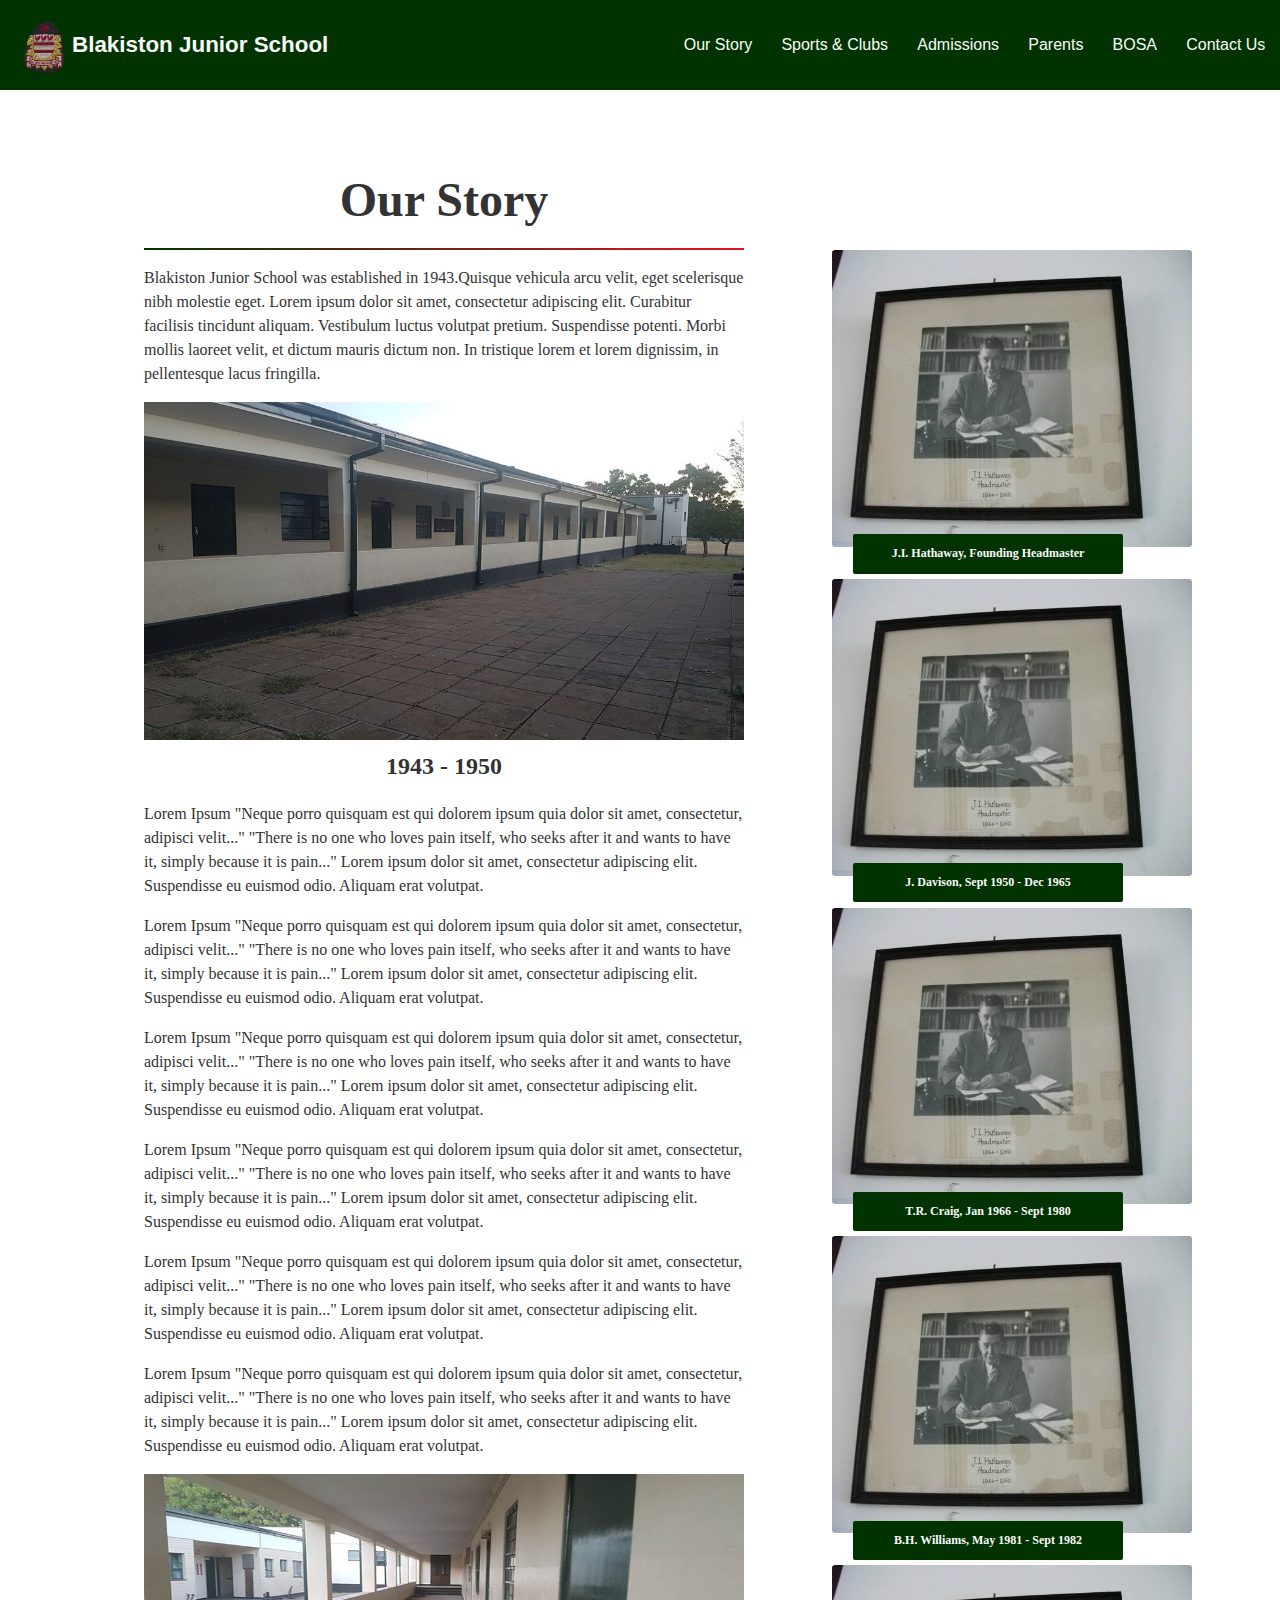
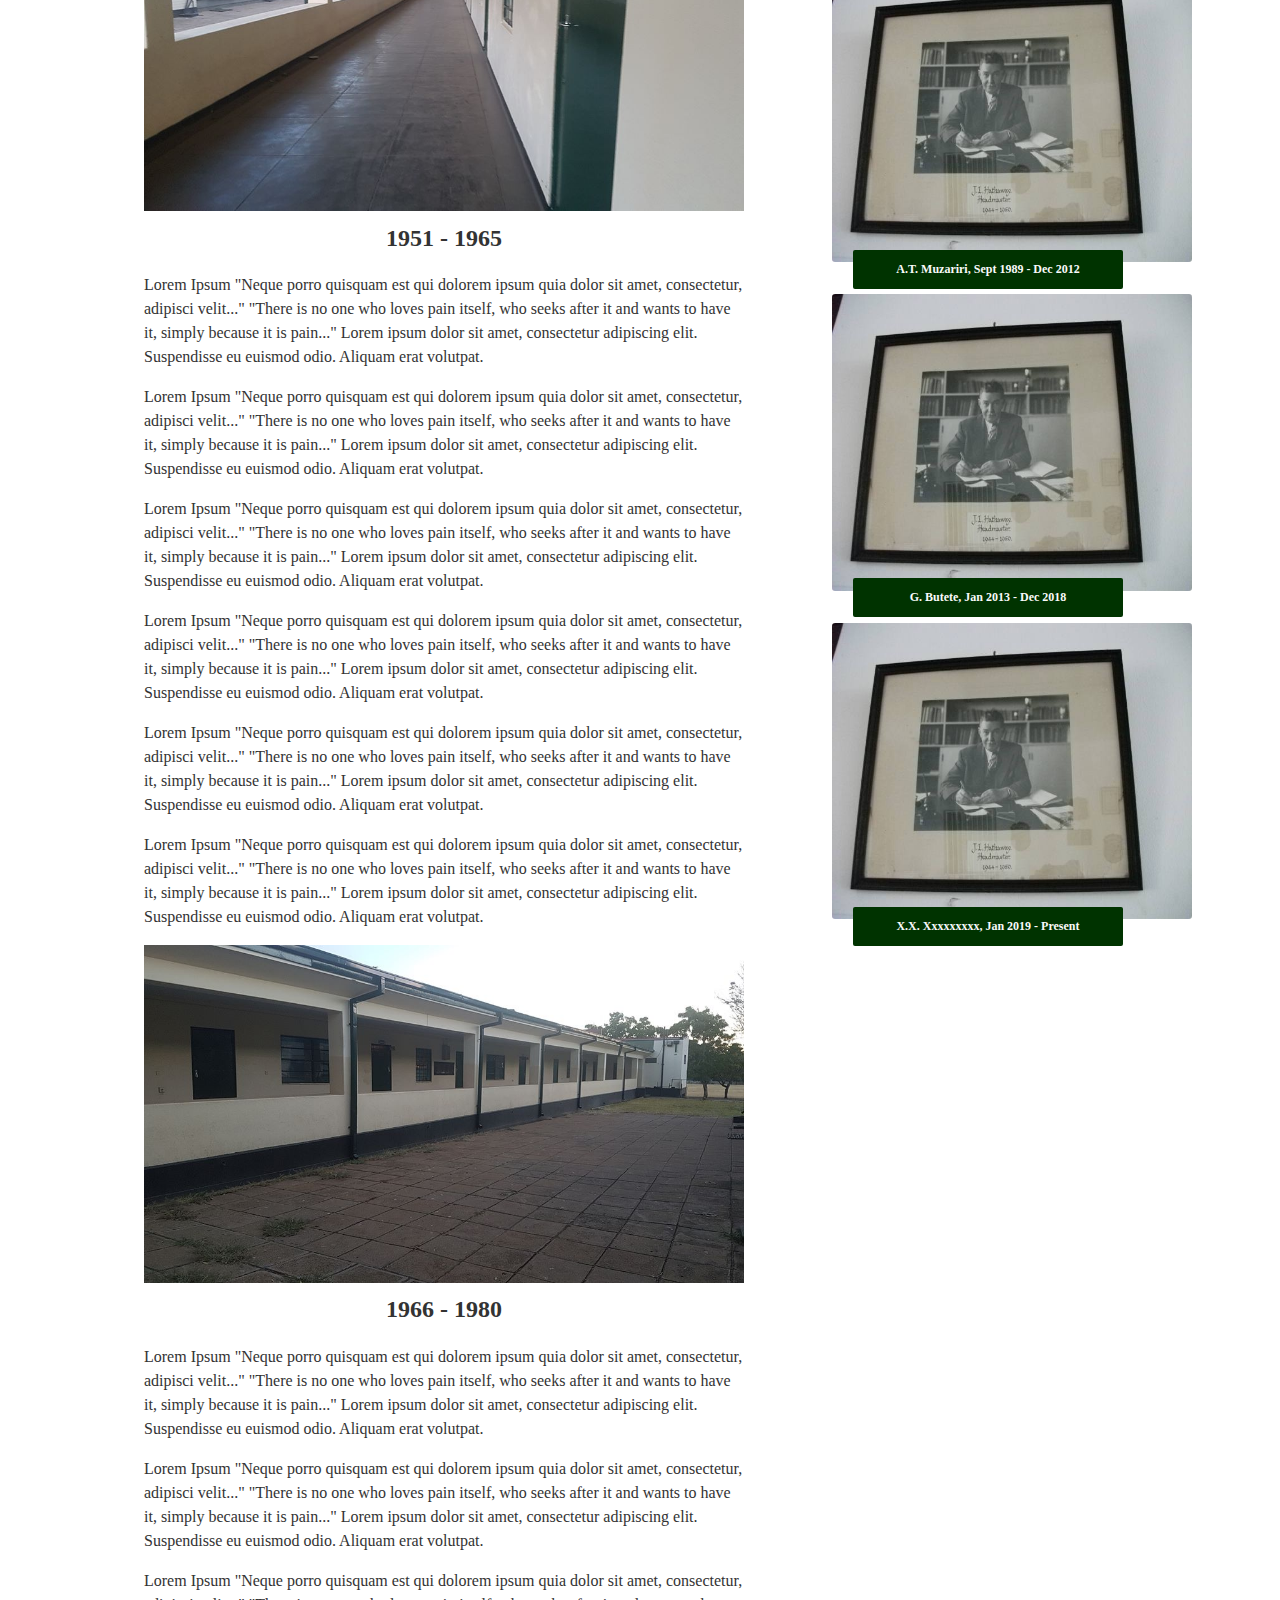
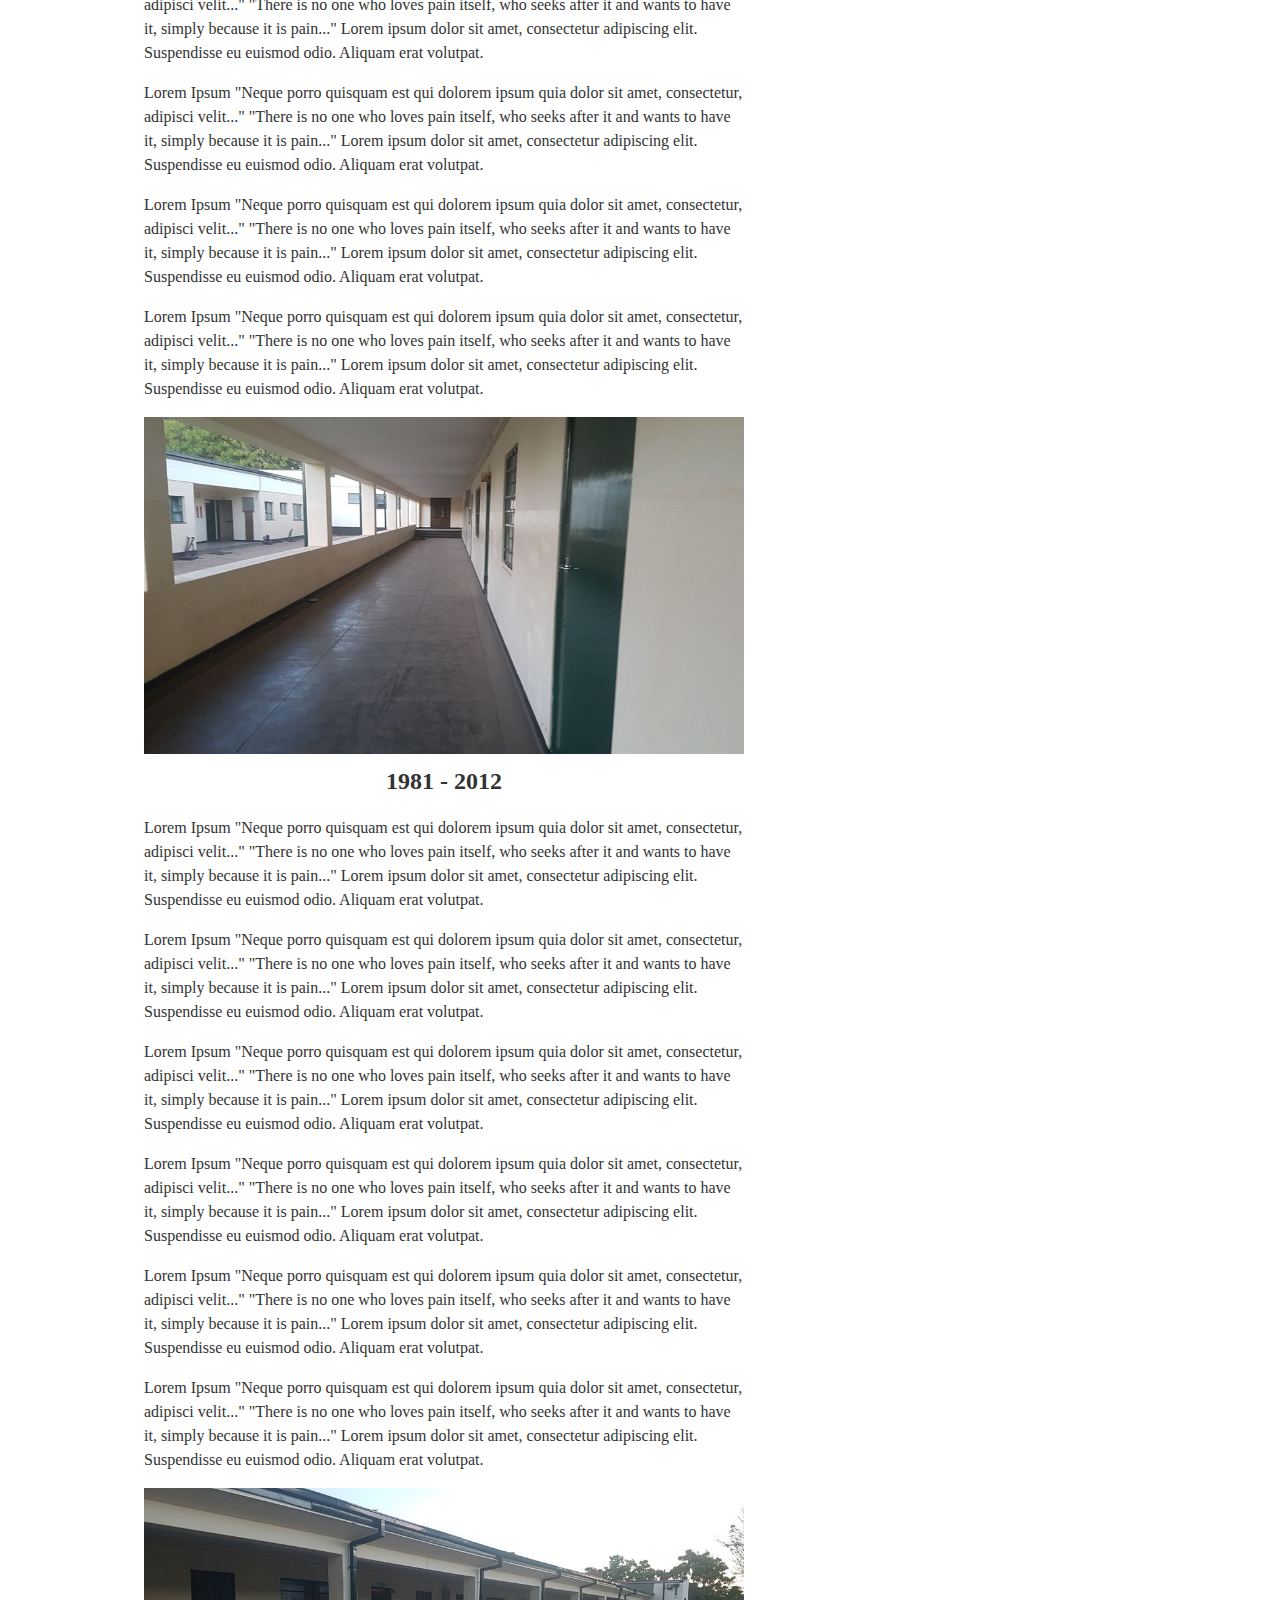
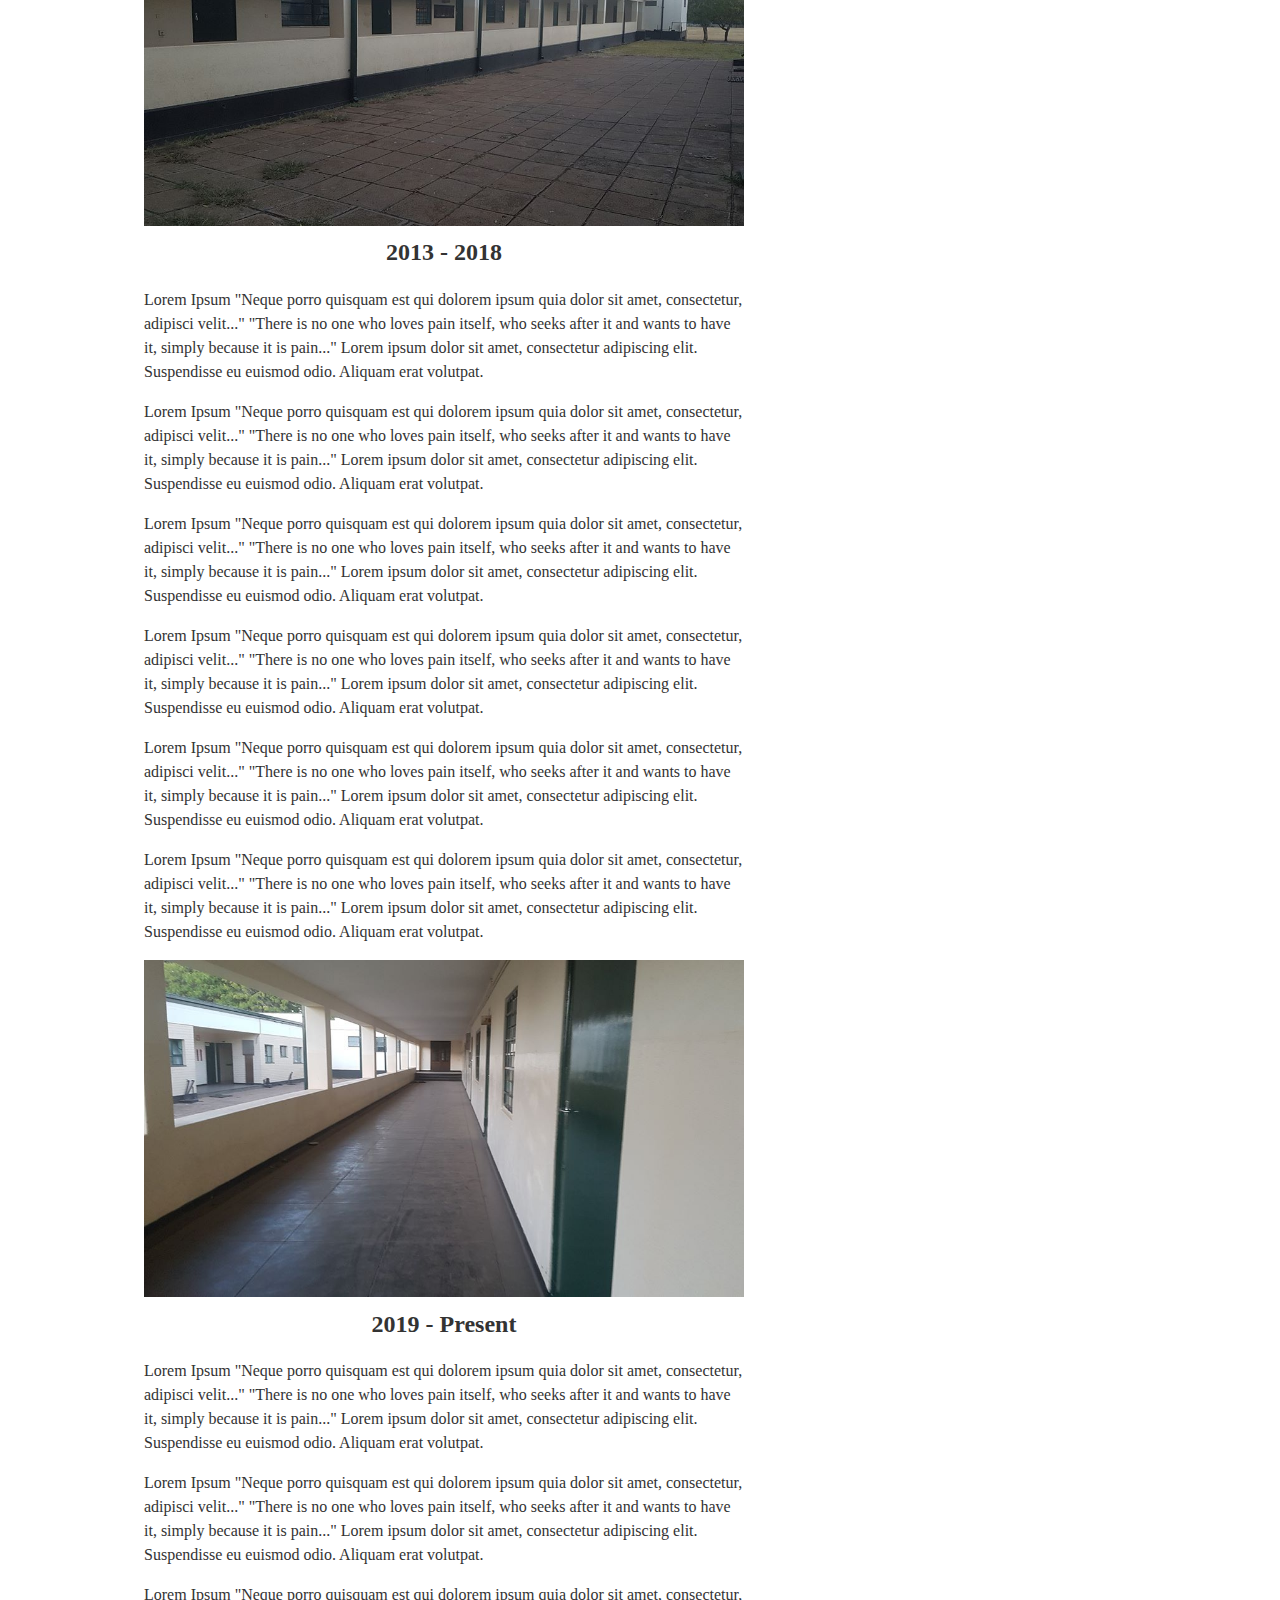
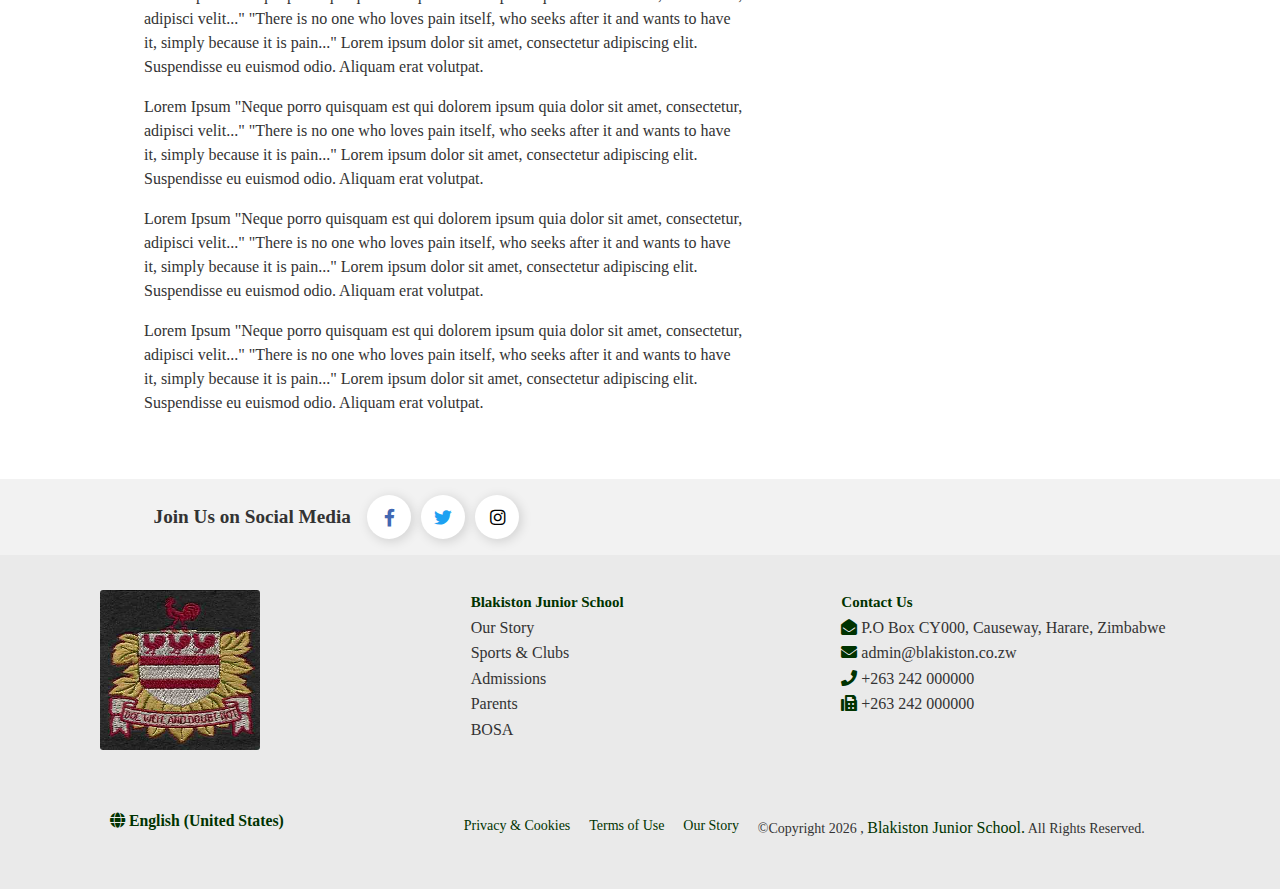
==== about.html @ ec019c2d "Add files via upload" ====
<!DOCTYPE html>
<html lang="en">
    <head>
        <meta charset="UTF-8"/>
        <meta name="viewport" content="width=device-width, initial-scale=1.0"/>
        <meta http-equiv="X-UA-Compatible" content="ie=edge"/>

        <link rel="stylesheet" href="style.css"/>
        <link rel="stylesheet" href="css/all.css">
        <title>Our Story | Doe Well and Doubt Not</title>
    </head>
    <body>
        <nav class="navMenu">
            <div class="navbrand">
                <div class="navLogo">
                    <a href="index.html"><img src="logo.jpg" class="navImage" alt="Blakiston Junior School"></a>
                </div>
                
                <div>
                    <a href="index.html" class="schoolName">Blakiston Junior School</a>
                    <span class="schoolMotto">Doe Well and Doubt Not</span>
                </div>
            </div>
            <div class="hamburger-btn">
                <div class="hamburger-btn_burger"></div>
            </div>
            
            <ul class="navList">
              <li class="navItem">
                  <a href="index.html" class="navLink"></a>
              </li>
              <li class="navItem">
                  <a href="about.html" class="navLink">Our Story</a>
              </li>
              <li class="navItem">
                  <a href="sports.html" class="navLink">Sports & Clubs</a>
              </li>
              <li class="navItem">
                  <a href="admissions.html" class="navLink">Admissions</a>
              </li>
              <li class="navItem">
                  <a href="parents.html" class="navLink">Parents</a>
              </li>
              <li class="navItem">
                  <a href="bosa.html" class="navLink">BOSA</a>
              </li>
              <li class="navItem">
                  <a href="contact.html" class="navLink">Contact Us</a>
              </li>
                <li class="socialContact">
                    <a href="#" class="socialLink"><i class="fab fa-facebook-f socialFB"></i></a>
                    <a href="#" class="socialLink"><i class="fab fa-twitter socialTwitter"></i></a>
                    <a href="#" class="socialLink"><i class="fab fa-instagram socialInsta"></i></a>
                </li>
            </ul>
        </nav>
        <main class="main">
            <article class="main__article">
        
              <h1 class="big-title">Our Story</h1>
              
              <hr class="divider">
        
              <p class="main__article--text">Blakiston Junior School was established in 1943.Quisque vehicula arcu velit, eget scelerisque nibh molestie eget. Lorem ipsum dolor sit amet, consectetur adipiscing elit. Curabitur facilisis tincidunt aliquam. Vestibulum luctus volutpat pretium. Suspendisse potenti. Morbi mollis laoreet velit, et dictum mauris dictum non. In tristique lorem et lorem dignissim, in pellentesque lacus fringilla.</p>
        
              <picture class="main__article--img">
                <img class="main__article--img" src="blakiston1.jpg" alt="Blakiston">
              </picture>
              
              <div class="main__article--part">
                <h2 class="title">1943 - 1950</h2>
                <p class="main__article--text">
                  Lorem Ipsum "Neque porro quisquam est qui dolorem ipsum quia dolor sit amet, consectetur, adipisci velit..." "There is no one who loves pain itself, who seeks after it and wants to have it, simply because it is pain..." Lorem ipsum dolor sit amet, consectetur adipiscing elit. Suspendisse eu euismod odio. Aliquam erat volutpat.
                </p>
                <p class="main__article--text">
                  Lorem Ipsum "Neque porro quisquam est qui dolorem ipsum quia dolor sit amet, consectetur, adipisci velit..." "There is no one who loves pain itself, who seeks after it and wants to have it, simply because it is pain..." Lorem ipsum dolor sit amet, consectetur adipiscing elit. Suspendisse eu euismod odio. Aliquam erat volutpat.
                </p>
                <p class="main__article--text">
                  Lorem Ipsum "Neque porro quisquam est qui dolorem ipsum quia dolor sit amet, consectetur, adipisci velit..." "There is no one who loves pain itself, who seeks after it and wants to have it, simply because it is pain..." Lorem ipsum dolor sit amet, consectetur adipiscing elit. Suspendisse eu euismod odio. Aliquam erat volutpat.
                </p>
                <p class="main__article--text">
                  Lorem Ipsum "Neque porro quisquam est qui dolorem ipsum quia dolor sit amet, consectetur, adipisci velit..." "There is no one who loves pain itself, who seeks after it and wants to have it, simply because it is pain..." Lorem ipsum dolor sit amet, consectetur adipiscing elit. Suspendisse eu euismod odio. Aliquam erat volutpat.
                </p>
                <p class="main__article--text">
                  Lorem Ipsum "Neque porro quisquam est qui dolorem ipsum quia dolor sit amet, consectetur, adipisci velit..." "There is no one who loves pain itself, who seeks after it and wants to have it, simply because it is pain..." Lorem ipsum dolor sit amet, consectetur adipiscing elit. Suspendisse eu euismod odio. Aliquam erat volutpat.
                </p>
                <p class="main__article--text">
                  Lorem Ipsum "Neque porro quisquam est qui dolorem ipsum quia dolor sit amet, consectetur, adipisci velit..." "There is no one who loves pain itself, who seeks after it and wants to have it, simply because it is pain..." Lorem ipsum dolor sit amet, consectetur adipiscing elit. Suspendisse eu euismod odio. Aliquam erat volutpat.
                </p>
              </div>
              <picture class="main__article--img">
                <img class="main__article--img" src="blakiston2.jpg" alt="Blakiston">
              </picture>
              <div class="main__article--part">
                <h2 class="title">1951 - 1965</h2>
                <p class="main__article--text">
                  Lorem Ipsum "Neque porro quisquam est qui dolorem ipsum quia dolor sit amet, consectetur, adipisci velit..." "There is no one who loves pain itself, who seeks after it and wants to have it, simply because it is pain..." Lorem ipsum dolor sit amet, consectetur adipiscing elit. Suspendisse eu euismod odio. Aliquam erat volutpat.
                </p>
                <p class="main__article--text">
                  Lorem Ipsum "Neque porro quisquam est qui dolorem ipsum quia dolor sit amet, consectetur, adipisci velit..." "There is no one who loves pain itself, who seeks after it and wants to have it, simply because it is pain..." Lorem ipsum dolor sit amet, consectetur adipiscing elit. Suspendisse eu euismod odio. Aliquam erat volutpat.
                </p>
                <p class="main__article--text">
                  Lorem Ipsum "Neque porro quisquam est qui dolorem ipsum quia dolor sit amet, consectetur, adipisci velit..." "There is no one who loves pain itself, who seeks after it and wants to have it, simply because it is pain..." Lorem ipsum dolor sit amet, consectetur adipiscing elit. Suspendisse eu euismod odio. Aliquam erat volutpat.
                </p>
                <p class="main__article--text">
                  Lorem Ipsum "Neque porro quisquam est qui dolorem ipsum quia dolor sit amet, consectetur, adipisci velit..." "There is no one who loves pain itself, who seeks after it and wants to have it, simply because it is pain..." Lorem ipsum dolor sit amet, consectetur adipiscing elit. Suspendisse eu euismod odio. Aliquam erat volutpat.
                </p>
                <p class="main__article--text">
                  Lorem Ipsum "Neque porro quisquam est qui dolorem ipsum quia dolor sit amet, consectetur, adipisci velit..." "There is no one who loves pain itself, who seeks after it and wants to have it, simply because it is pain..." Lorem ipsum dolor sit amet, consectetur adipiscing elit. Suspendisse eu euismod odio. Aliquam erat volutpat.
                </p>
                <p class="main__article--text">
                  Lorem Ipsum "Neque porro quisquam est qui dolorem ipsum quia dolor sit amet, consectetur, adipisci velit..." "There is no one who loves pain itself, who seeks after it and wants to have it, simply because it is pain..." Lorem ipsum dolor sit amet, consectetur adipiscing elit. Suspendisse eu euismod odio. Aliquam erat volutpat.
                </p>
              </div>
              <picture class="main__article--img">
                <img class="main__article--img" src="blakiston1.jpg" alt="Blakiston">
              </picture>
              <div class="main__article--part">
                <h2 class="title">1966 - 1980</h2>
                <p class="main__article--text">
                  Lorem Ipsum "Neque porro quisquam est qui dolorem ipsum quia dolor sit amet, consectetur, adipisci velit..." "There is no one who loves pain itself, who seeks after it and wants to have it, simply because it is pain..." Lorem ipsum dolor sit amet, consectetur adipiscing elit. Suspendisse eu euismod odio. Aliquam erat volutpat.
                </p>
                <p class="main__article--text">
                  Lorem Ipsum "Neque porro quisquam est qui dolorem ipsum quia dolor sit amet, consectetur, adipisci velit..." "There is no one who loves pain itself, who seeks after it and wants to have it, simply because it is pain..." Lorem ipsum dolor sit amet, consectetur adipiscing elit. Suspendisse eu euismod odio. Aliquam erat volutpat.
                </p>
                <p class="main__article--text">
                  Lorem Ipsum "Neque porro quisquam est qui dolorem ipsum quia dolor sit amet, consectetur, adipisci velit..." "There is no one who loves pain itself, who seeks after it and wants to have it, simply because it is pain..." Lorem ipsum dolor sit amet, consectetur adipiscing elit. Suspendisse eu euismod odio. Aliquam erat volutpat.
                </p>
                <p class="main__article--text">
                  Lorem Ipsum "Neque porro quisquam est qui dolorem ipsum quia dolor sit amet, consectetur, adipisci velit..." "There is no one who loves pain itself, who seeks after it and wants to have it, simply because it is pain..." Lorem ipsum dolor sit amet, consectetur adipiscing elit. Suspendisse eu euismod odio. Aliquam erat volutpat.
                </p>
                <p class="main__article--text">
                  Lorem Ipsum "Neque porro quisquam est qui dolorem ipsum quia dolor sit amet, consectetur, adipisci velit..." "There is no one who loves pain itself, who seeks after it and wants to have it, simply because it is pain..." Lorem ipsum dolor sit amet, consectetur adipiscing elit. Suspendisse eu euismod odio. Aliquam erat volutpat.
                </p>
                <p class="main__article--text">
                  Lorem Ipsum "Neque porro quisquam est qui dolorem ipsum quia dolor sit amet, consectetur, adipisci velit..." "There is no one who loves pain itself, who seeks after it and wants to have it, simply because it is pain..." Lorem ipsum dolor sit amet, consectetur adipiscing elit. Suspendisse eu euismod odio. Aliquam erat volutpat.
                </p>
              </div>
              <picture class="main__article--img">
                <img class="main__article--img" src="blakiston2.jpg" alt="Blakiston">
              </picture>
              <div class="main__article--part">
                <h2 class="title">1981 - 2012</h2>
                <p class="main__article--text">
                  Lorem Ipsum "Neque porro quisquam est qui dolorem ipsum quia dolor sit amet, consectetur, adipisci velit..." "There is no one who loves pain itself, who seeks after it and wants to have it, simply because it is pain..." Lorem ipsum dolor sit amet, consectetur adipiscing elit. Suspendisse eu euismod odio. Aliquam erat volutpat.
                </p>
                <p class="main__article--text">
                  Lorem Ipsum "Neque porro quisquam est qui dolorem ipsum quia dolor sit amet, consectetur, adipisci velit..." "There is no one who loves pain itself, who seeks after it and wants to have it, simply because it is pain..." Lorem ipsum dolor sit amet, consectetur adipiscing elit. Suspendisse eu euismod odio. Aliquam erat volutpat.
                </p>
                <p class="main__article--text">
                  Lorem Ipsum "Neque porro quisquam est qui dolorem ipsum quia dolor sit amet, consectetur, adipisci velit..." "There is no one who loves pain itself, who seeks after it and wants to have it, simply because it is pain..." Lorem ipsum dolor sit amet, consectetur adipiscing elit. Suspendisse eu euismod odio. Aliquam erat volutpat.
                </p>
                <p class="main__article--text">
                  Lorem Ipsum "Neque porro quisquam est qui dolorem ipsum quia dolor sit amet, consectetur, adipisci velit..." "There is no one who loves pain itself, who seeks after it and wants to have it, simply because it is pain..." Lorem ipsum dolor sit amet, consectetur adipiscing elit. Suspendisse eu euismod odio. Aliquam erat volutpat.
                </p>
                <p class="main__article--text">
                  Lorem Ipsum "Neque porro quisquam est qui dolorem ipsum quia dolor sit amet, consectetur, adipisci velit..." "There is no one who loves pain itself, who seeks after it and wants to have it, simply because it is pain..." Lorem ipsum dolor sit amet, consectetur adipiscing elit. Suspendisse eu euismod odio. Aliquam erat volutpat.
                </p>
                <p class="main__article--text">
                  Lorem Ipsum "Neque porro quisquam est qui dolorem ipsum quia dolor sit amet, consectetur, adipisci velit..." "There is no one who loves pain itself, who seeks after it and wants to have it, simply because it is pain..." Lorem ipsum dolor sit amet, consectetur adipiscing elit. Suspendisse eu euismod odio. Aliquam erat volutpat.
                </p>
              </div>
              <picture class="main__article--img">
                <img class="main__article--img" src="blakiston1.jpg" alt="Blakiston">
              </picture>
              <div class="main__article--part">
                <h2 class="title">2013 - 2018</h2>
                <p class="main__article--text">
                  Lorem Ipsum "Neque porro quisquam est qui dolorem ipsum quia dolor sit amet, consectetur, adipisci velit..." "There is no one who loves pain itself, who seeks after it and wants to have it, simply because it is pain..." Lorem ipsum dolor sit amet, consectetur adipiscing elit. Suspendisse eu euismod odio. Aliquam erat volutpat.
                </p>
                <p class="main__article--text">
                  Lorem Ipsum "Neque porro quisquam est qui dolorem ipsum quia dolor sit amet, consectetur, adipisci velit..." "There is no one who loves pain itself, who seeks after it and wants to have it, simply because it is pain..." Lorem ipsum dolor sit amet, consectetur adipiscing elit. Suspendisse eu euismod odio. Aliquam erat volutpat.
                </p>
                <p class="main__article--text">
                  Lorem Ipsum "Neque porro quisquam est qui dolorem ipsum quia dolor sit amet, consectetur, adipisci velit..." "There is no one who loves pain itself, who seeks after it and wants to have it, simply because it is pain..." Lorem ipsum dolor sit amet, consectetur adipiscing elit. Suspendisse eu euismod odio. Aliquam erat volutpat.
                </p>
                <p class="main__article--text">
                  Lorem Ipsum "Neque porro quisquam est qui dolorem ipsum quia dolor sit amet, consectetur, adipisci velit..." "There is no one who loves pain itself, who seeks after it and wants to have it, simply because it is pain..." Lorem ipsum dolor sit amet, consectetur adipiscing elit. Suspendisse eu euismod odio. Aliquam erat volutpat.
                </p>
                <p class="main__article--text">
                  Lorem Ipsum "Neque porro quisquam est qui dolorem ipsum quia dolor sit amet, consectetur, adipisci velit..." "There is no one who loves pain itself, who seeks after it and wants to have it, simply because it is pain..." Lorem ipsum dolor sit amet, consectetur adipiscing elit. Suspendisse eu euismod odio. Aliquam erat volutpat.
                </p>
                <p class="main__article--text">
                  Lorem Ipsum "Neque porro quisquam est qui dolorem ipsum quia dolor sit amet, consectetur, adipisci velit..." "There is no one who loves pain itself, who seeks after it and wants to have it, simply because it is pain..." Lorem ipsum dolor sit amet, consectetur adipiscing elit. Suspendisse eu euismod odio. Aliquam erat volutpat.
                </p>
              </div>
              <picture class="main__article--img">
                <img class="main__article--img" src="blakiston2.jpg" alt="Blakiston">
              </picture>
              <div class="main__article--part">
                <h2 class="title">2019 - Present</h2>
                <p class="main__article--text">
                  Lorem Ipsum "Neque porro quisquam est qui dolorem ipsum quia dolor sit amet, consectetur, adipisci velit..." "There is no one who loves pain itself, who seeks after it and wants to have it, simply because it is pain..." Lorem ipsum dolor sit amet, consectetur adipiscing elit. Suspendisse eu euismod odio. Aliquam erat volutpat.
                </p>
                <p class="main__article--text">
                  Lorem Ipsum "Neque porro quisquam est qui dolorem ipsum quia dolor sit amet, consectetur, adipisci velit..." "There is no one who loves pain itself, who seeks after it and wants to have it, simply because it is pain..." Lorem ipsum dolor sit amet, consectetur adipiscing elit. Suspendisse eu euismod odio. Aliquam erat volutpat.
                </p>
                <p class="main__article--text">
                  Lorem Ipsum "Neque porro quisquam est qui dolorem ipsum quia dolor sit amet, consectetur, adipisci velit..." "There is no one who loves pain itself, who seeks after it and wants to have it, simply because it is pain..." Lorem ipsum dolor sit amet, consectetur adipiscing elit. Suspendisse eu euismod odio. Aliquam erat volutpat.
                </p>
                <p class="main__article--text">
                  Lorem Ipsum "Neque porro quisquam est qui dolorem ipsum quia dolor sit amet, consectetur, adipisci velit..." "There is no one who loves pain itself, who seeks after it and wants to have it, simply because it is pain..." Lorem ipsum dolor sit amet, consectetur adipiscing elit. Suspendisse eu euismod odio. Aliquam erat volutpat.
                </p>
                <p class="main__article--text">
                  Lorem Ipsum "Neque porro quisquam est qui dolorem ipsum quia dolor sit amet, consectetur, adipisci velit..." "There is no one who loves pain itself, who seeks after it and wants to have it, simply because it is pain..." Lorem ipsum dolor sit amet, consectetur adipiscing elit. Suspendisse eu euismod odio. Aliquam erat volutpat.
                </p>
                <p class="main__article--text">
                  Lorem Ipsum "Neque porro quisquam est qui dolorem ipsum quia dolor sit amet, consectetur, adipisci velit..." "There is no one who loves pain itself, who seeks after it and wants to have it, simply because it is pain..." Lorem ipsum dolor sit amet, consectetur adipiscing elit. Suspendisse eu euismod odio. Aliquam erat volutpat.
                </p>
              </div>
        
            </article>
            <div class="aside">
              <aside class="main__aside">
                <img src="founding_headmaster.jpg" alt="Blakiston Junior Shool Founding Headmaster">
                <p>J.I. Hathaway, Founding Headmaster</p>
              </aside>
              <aside class="main__aside">
                <img src="founding_headmaster.jpg" alt="Blakiston Junior Shool Founding Headmaster">
                <p>J. Davison, Sept 1950 - Dec 1965</p>
              </aside>
              <aside class="main__aside">
                <img src="founding_headmaster.jpg" alt="Blakiston Junior Shool Founding Headmaster">
                <p>T.R. Craig, Jan 1966 - Sept 1980</p>
              </aside>
              <aside class="main__aside">
                <img src="founding_headmaster.jpg" alt="Blakiston Junior Shool Founding Headmaster">
                <p>B.H. Williams, May 1981 - Sept 1982</p>
              </aside>
              <aside class="main__aside">
                <img src="founding_headmaster.jpg" alt="Blakiston Junior Shool Founding Headmaster">
                <p>A.T. Muzariri, Sept 1989 - Dec 2012</p>
              </aside>
              <aside class="main__aside">
                <img src="founding_headmaster.jpg" alt="Blakiston Junior Shool Founding Headmaster">
                <p>G. Butete, Jan 2013 - Dec 2018</p>
              </aside>
              <aside class="main__aside">
                <img src="founding_headmaster.jpg" alt="Blakiston Junior Shool Founding Headmaster">
                <p>X.X. Xxxxxxxxx, Jan 2019 - Present</p>
              </aside>
            </div>
            

        </main>
            <section class="social">
                <p>Join Us on Social Media</p>
                <a href="#"><i class="fab fa-facebook-f facebook"></i></a>
                <a href="#"><i class="fab fa-twitter twitter"></i></a>
                <a href="#"><i class="fab fa-instagram instagram"></i></a>
            </section>
            <section class="footer-top">
                <div class="footer_top">
                    <ul>
                        <li class="footer-list"><a href="about.html"><img src="logo.jpg" class="footer-logo" alt="Blakiston Junior School"></a></li>
                    </ul>
                  <ul>
                    <li><h3 class="list-header">Blakiston Junior School</h3></li>
                    <li class="footer-list"><a href="about.html" class="footer-link">Our Story</a></li>
                    <li class="footer-list"><a href="sports.html" class="footer-link" >Sports & Clubs</a></li>
                    <li class="footer-list"><a href="admissions.html" class="footer-link">Admissions</a></li>
                    <li class="footer-list"><a href="parents.html" class="footer-link">Parents</a></li>
                    <li class="footer-list"><a href="bosa.html" class="footer-link">BOSA</a></li>
                  </ul>
                  <ul>
                    <li><h3 class="list-header">Contact Us</h3></li>
                    <li class="footer-list contact-list"><span class="fas fa-envelope-open">&nbsp;</span>P.O Box CY000, Causeway, Harare, Zimbabwe</li>
                    <li class="footer-list contact-list"><span class="fas fa-envelope">&nbsp;</span>admin@blakiston.co.zw</li>
                    <li class="footer-list contact-list"><span class="fas fa-phone"></span>&nbsp;+263 242 000000</li>
                    <li class="footer-list contact-list"><span class="fas fa-fax"></span>&nbsp;+263 242 000000</li>
                  </ul>
                </div>
            </section>
            <footer class="footer">
                <div class="footer-inner">
                    <div class="globe">
                        <i class="fas fa-globe fa-2x"> English (United States)</i>
                    </div>
                    <ul>
                        <li><a href="#" class="footer-end">Privacy & Cookies</a></li>
                        <li><a href="#" class="footer-end">Terms of Use</a></li>
                        <li><a href="#" class="footer-end">Our Story</a></li>
                        <li class="footer-close">&copy;Copyright 
                            <span>
                                <script type="text/javascript">document.write(new Date().getFullYear());</script>
                            </span>,
                            <a class= "copyright" href="about.html">
                            Blakiston Junior School.</a>  All Rights Reserved.</li>
                    </ul>
                </div>
            </footer>
        <script src="app.js"></script>
    </body>
</html>
---- style.css ----
/************ Variables ***************/
:root {
    --primary: #003300;
    --secondary: #ff0000;
    --text-color: #fafafa;
    --section-color: #f5f5f5;
}





*,
*::before,
*::after {
    margin:0;
    padding:0;
    box-sizing: border-box;
}



body {
    font-size: 1rem;
    line-height: 1.6;
    font-family: Georgia, "Times New Roman", Times, serif;
    color: #333;
}

a {
    text-decoration: none;
}

ul {
    list-style: none;
}

img {
    max-width: 100%;
    width: 100%;
}

.navMenu {
    position: sticky;
    top: 0;
    height: 10vh;
    display: flex;
    font-family: Verdana, Arial, Helvetica, sans-serif;
    background: var(--primary);
    z-index: 4;
}

.navbrand {
    display: flex;
    justify-content: space-between;
    align-items: center;
    margin-left: 1.5em;
}

.navLogo {
    width: 3em;
    height: 3em;
}

.navImage {
    width: 3em;
    border-radius: 50%;
    padding-right: .5em;
    padding-bottom: 2em;
}

.schoolMotto {
    display: none;
}

.schoolName {
    font-size: 1.4rem;
    font-weight: 600;
    color: var(--text-color);
    padding-top: 2em;
}

.schoolName:focus,
.navLink:focus {
    color: var(--secondary);
    opacity: .1;
}

.schoolName:hover,
.navLink:hover {
    color: var(--secondary);
}

.navList {
    display: flex;
    list-style: none;
    width: 50%;
    height: 100%;
    justify-content: space-around;
    align-items: center;
    margin-left: auto;
}

.navLink {
    color: var(--text-color);
    text-decoration: none;
    font-size: 1rem;
}

.socialContact {
    display: none;
}

@media screen and (max-width:768px){
    .navMenu {
        position: relative;
        z-index: 3;
    }

    .schoolName {
        font-size: 1.2rem;
    }

    .navbrand {
        position: absolute;
        padding-bottom: 20px;
    }
    
    .navList {
        position: absolute;
        background:var(--primary);
        height: 100vh;
        width: 100%;
        display: flex;
        flex-direction: column;
        clip-path: circle(100px at 90% -10%);
        -webkit-clip-path: circle(100px at 90% -10%);
        transition: all 1s ease-out;
        pointer-events: none;
        padding-top: 9em;
    }

    .navList.open {
        clip-path: circle(1000px at 90% -10%);
        -webkit-clip-path: circle(1000px at 90% -10%);
        pointer-events: all; 
    }

    .navItem {
        opacity: 0;
    }

    .navLink {
        font-weight: 600;
        color: var(--text-color);
        line-height: 1.6;   
    }

    .navLink:nth-child(1){
        transition: all 0.5s ease 0.2s;
    }
    .navLink:nth-child(2){
        transition: all 0.5s ease 0.4s;
    }
    .navLink:nth-child(3){
        transition: all 0.5s ease 0.6s;
    }

    .navItem.fade{
        opacity: 1;
    }

    .hamburger-btn {
        position: absolute;
        cursor: pointer;
        right: 5%;
        top: 50%;
        transform: translate(-5%,-50%);
        z-index: 2;
    }

    .hamburger-btn_burger {
        width: 20px;
        height: 3px;
        background: var(--text-color);
        margin: 5px;
        transition: all .5s ease-in-out;
    }

    .hamburger-btn_burger::before,
    .hamburger-btn_burger::after {
        content: '';
        position: absolute;
        width:20px;
        height: 3px;
        background: var(--text-color);
        border-radius: 5px;
        transition: all .5s ease-in-out;
    }

    .hamburger-btn_burger::before {
        transform: translateY(-7px);
    }

    .hamburger-btn_burger::after {
        transform: translateY(7px);
    }

    .hamburger-btn.open .hamburger-btn_burger {
        transform: translateX(-50px);
        background: transparent;
    }

    .hamburger-btn.open .hamburger-btn_burger::before {
        transform: rotate(45deg) translate(35px, -35px);
    }

    .hamburger-btn.open .hamburger-btn_burger::after {
        transform: rotate(-45deg) translate(35px, 35px);
    }

    .socialContact {
        display: flex;
        margin: 1em auto;
    }

    .socialLink {
        background: var(--text-color);
        width: 40px;
        height: 40px;
        margin: 1em 0.625em;
        border-radius: 50%;
        display: flex;
        justify-content: center;
        align-items: center;
    }

    .socialFB {
        font-size: 1.5rem;
        color: #4267b2;
        padding: 1em;
    }

    .socialTwitter {
        font-size: 1.5rem;
        color: #1da1f2;
        padding: 1em;
    }

    .socialInsta {
        font-size: 1.5rem;
        color: #000;
        padding: 1em;
    }
}

.hero {
    max-width: 100%;
    width: 100%;
    height: 90vh;
    background: linear-gradient(135deg, rgba(0,0,0,.9)0%, rgba(0,0,0,.6)100%), url(blakiston_admin.jpg) center no-repeat;
    background-size: cover;
}

.hero-message {
    width: 100%;
    max-width: 87em;
    color: var(--text-color);
    transform: translateY(20%);
    padding-left: .8em;
    padding-right:.8em;
    line-height: 1.4;
}

.hero-intro {
    font-size: 1.05rem;
}

.hero-main {
    margin-top: 1em;
    font-size: 2.2rem;
}

.hero-desc {
    margin-top: 1em;
    font-size: 1.05rem;
}

.btn-hero {
    display: inline-block;
    background: var(--secondary);
    color: var(--text-color);
    font-size: 1.1rem;
    font-weight: 600;
    padding: .75em 4em;
    margin: 2.5em 4em 0;
    border-radius: .3em;
    transition: background 650ms;
}

.btn-hero:hover {
    background: var(--text-color);
    color: var(--primary);
    border: .1em solid var(--primary);
}

.socialmedia {
    display: none;
}

@media screen and (min-width: 768px){
    .hero {
        max-width: 100%;
        width: 100%;
        position: relative;
    }

    .hero-message {
        max-width: 75em;
        text-align: center;
        padding-top: 5em;
    }

    .hero-main {
        font-size: 2.8rem;
        margin-top: .5em;
    }

    .hero-desc {
        font-size: 1.1rem;
    }

    .socialmedia {
        display: flex;
        position: absolute;
        right: .5em;
    }

    .socialLink {
        background: var(--text-color);
        width: 30px;
        height: 30px;
        margin: 1em 0.625em;
        border-radius: 50%;
        display: flex;
        justify-content: center;
        align-items: center;
    }

    .socialFB {
        font-size: 1.2rem;
        color: #4267b2;
        padding: .5em;
    }

    .socialTwitter {
        font-size: 1.2rem;
        color: #1da1f2;
        padding: .5em;
    }

    .socialInsta {
        font-size: 1.2rem;
        color: #000;
        padding: .5em;
    }
}

/*School History*/
.content_wrapper {
    display: flex;
    max-width: 100%;
    width: 100%;
    height: max-content;
    flex-wrap: wrap;
    margin-top: .5em;
}

.left_box, .right_box {
    flex-basis: 100%;
    height: max-content;
}

.content {
    max-width: 28em;
    left: 3.5em;
    transform: translateX(5%);
}

.content-title {
    color: var(--primary);
    text-align: center;
    font-size: 3rem;
    opacity: .9;
    padding-top: .3em;
    padding-bottom: .3em;
}

.about-intro {
    margin-bottom: 1.5em;
}

.btn-history {
    display: inline-block;
    background-color: var(--primary);
    color: var(--text-color);
    font-size: 1rem;
    font-weight: 600;
    padding: 1em 5em;
    margin: 3em 4em 3em;
    border-radius: .3em;
}

.btn-history:hover {
    background: var(--text-color);
    color: #333;
    border: .1em solid var(--primary);
}

.first-head {
    max-width: 90%;
    width: 90%;
    margin-left: 2em;
    border-radius: 4px;
    z-index: 1;
    position: relative;
}

.founding_headmaster p {
    background: #a7a7a7;
    color: var(--text-color);
    font-size: .938rem;
    font-weight: 600;
    text-align: center;
    padding: 10px 3px;
    border-radius: 2px;
    width:75%;
    margin: -20px auto 0;
    z-index: 2;
    position: relative;
}

@media(min-width: 768px) {
    .content_wrapper {
        margin: 1em 1.5em;
    }

    .left_box, .right_box {
        flex-basis: 50%;
    }

    .content {
        max-width: 34em;
        left: 7.5em;
        transform: translateX(10%);
    }
    
    .btn-history {
        font-size: 1.1rem;
        padding: .5em 4em;
        margin: 2.5em 5.5em 0;
    }

    .first-head {
        max-width: 90%;
        width: 90%;
        margin-top: 3em;
    }

 
}

/* Notable Alumni */

.alumni {
    background: var(--section-color);
    margin-top: 2em;
    padding-bottom: 2.5em;
}

.content-tittle {
    color: var(--primary);
    text-align: center;
    font-size: 3rem;
    opacity: .9;
    padding-top: .3em;
    padding-bottom: .3em;
}

.alumni-list {
    display: flex;
    justify-content: space-around;
    margin-top: 2.5em;
}

.alumni-card {
    height: 8em;
    width: 8em;
    border-radius: 50%;
    margin-right: 1em;
    align-self: center;
}

.alumni-para h4 {
    margin-bottom: 1em;
}

@media screen and (min-width: 768px){
    #content {
        max-width: 72em;
        width: 72em;
        padding-right: 3em;
    }

    .notable_alumni{
        display: grid;
        grid-template-columns: repeat(3, 1fr);
        column-gap: 2em;  
    }

    .alumni-list {
        flex-direction: column;
    }

    .alumni-para h4 {
        text-align: center;
        margin-top: 1em;
    }

}

/* Sports & Clubs */
.container {
    background: #fafafa;
    width: 98%;
    margin: 4% auto;
    display: flex;
    flex-wrap: wrap;
    align-items: center;
}

.card {
    flex-basis: 50%;
    text-align: center;
    overflow: hidden;
    position: relative;
}

.card img {
    width: 100%;
    cursor: pointer;
    transition: 1s;
}

.card:hover img {
    transform: scale(1.1);
}

.card span {
    width: 0;
    border-top: 20px solid transparent;
    border-bottom: 20px solid transparent;
    border-right: 15px solid #fafafa;
    position: absolute;
    top: 50%;
    right: 0;
    transform: translateY(-50%);
    z-index: 2;
}
.card .right-side {
    right: unset;
    left: 0;
    border-left: 15px solid #fafafa;
    border-right: 15px solid transparent;
}



.container .card:nth-child(1){
    order: 1;
}
.container .card:nth-child(2){
    order: 2;
}
.container .card:nth-child(3){
    order: 5;
}
.container .card:nth-child(4){
    order: 6;
}
.container .card:nth-child(5){
    order: 9;
}
.container .card:nth-child(6){
    order: 10;
}
.container .card:nth-child(7){
    order: 3;
}
.container .card:nth-child(8){
    order: 4;
}
.container .card:nth-child(9){
    order: 7;
}
.container .card:nth-child(10){
    order: 8;
}
.container .card:nth-child(11){
    order: 11;
}
.container .card:nth-child(12){
    order: 12;
}

@media screen and (min-width:48em){
    .card {
        flex-basis: 16.666%;
    }

    .container .card:nth-child(1){
        order: 1;
    }
    .container .card:nth-child(2){
        order: 2;
    }
    .container .card:nth-child(3){
        order: 3;
    }
    .container .card:nth-child(4){
        order: 4;
    }
    .container .card:nth-child(5){
        order: 5;
    }
    .container .card:nth-child(6){
        order: 6;
    }
    .container .card:nth-child(7){
        order: 7;
    }
    .container .card:nth-child(8){
        order: 8;
    }
    .container .card:nth-child(9){
        order: 9;
    }
    .container .card:nth-child(10){
        order: 10;
    }
    .container .card:nth-child(11){
        order: 11;
    }
    .container .card:nth-child(12){
        order: 12;
    }

}
   

/* Testimonial */

.testimonialBX {
    padding: 1.3em;
}

.testimonial-list {
    display: flex;
    justify-content: flex-start;
    align-items: center;
    box-shadow: 0 1px 5px rgba(0,0,0, .25);
    padding: 1em;
    margin-bottom: 1em;
    border-radius: .4em;
}

.testimonial-card {
    width: 6em;
    height: 6em;
    border-radius: 50%;
}

.testimonial-quote {
    padding: .25em;
    border: 1px solid #003300;
    border-radius: 50%;
    background: #fafafa;
    color: #003300;
    margin-left: -.6em;
    z-index: 2;
}

.testimonial-para {
    margin-left: 1em;
    margin-bottom: 1.8em;
    font-size: .938rem;
}

.testimonial-cite {
    font-size: .938rem;
    font-weight: bold;
}

@media screen and (min-width:48em){
    .testimonial-grid {
        display: grid;
        grid-template-columns: repeat(3, 1fr);
        column-gap:1em;
    }

    .testimonial-list {
        flex-direction: column;
        margin-top: 5em;
    }

    .testimonial-card {
        margin-top: -5em;
    }

    .testimonial-quote {
        margin-top: -.6em;
        margin-left: .3em;
    }

    .testimonial-para {
        margin-top: 1em;
        font-size: 1em;
    }
}

/* Social */

.social {
    background: #f2f2f2;
    display: flex;
    align-items: center;
    justify-content: flex-start;
    padding: 1em 0 1em;
   }
  
   .social * {
    margin-right: .6em;
   }
  
   .social p {
    padding-left: 3em;
    font-size: 1em;
    font-weight: 700;
   }
  
   .social a {
    width: 2.5em;
    height: 2.5em;
    margin: 0 5px;
    display: flex;
    box-shadow: 2px 2px 12px rgba(0,0,0, .15);
    border-radius: 50%;
    justify-content: center;
    align-items: center;
    background-color: #fff;
    padding-left: .6em;
    font-size: 1.1rem;
  }
  
  .facebook {
    color: #4267b2;
  }
  
  .twitter {
    color: #1da1f2;
  }
  
  .instagram {
    color: #000;
  }
  
  @media screen and (min-width:48em){
    .social p {
        padding-left: 8em;
        font-size: 1.2em;
       }
}

/* Footer */
.footer-top {
    background: #eaeaea;
    padding: 2.2em 0;
  }
  
.footer_top {
    margin: 0 auto;
    padding: 0 20px;
    display: grid;
    grid-template-columns: repeat(2, 1fr);
    grid-gap: 10px;
    align-items: flex-start;
    justify-content: center;
  }

.footer-logo {
      width: 10em;
      height: 10em;
      border-radius: .2em;
      cursor: pointer;
  }


.list-header {
      font-size: .938rem;
      color: var(--primary);
  }

.footer-link, .contact-list {
    color: #333;
    font-size: 1rem;
}

.footer-link:hover {
    color: var(--secondary);
}

.contact-list {
    line-height: 1.6;
}
  
.fa-envelope, .fa-envelope-open, .fa-phone, .fa-fax {
    color: var(--primary);
}
  
/* Footer-bottom */
.footer {
    background: #eaeaea;
    color: #616161;
    font-size: 0.875em;
    padding: 20px 0;
  }
  
  .footer-inner {
    max-width: 1100px;
    margin: 0 auto;
    padding: 0 20px 0 20px;
    display: flex;
    align-items: center;
    justify-content: space-between;
  }
  .footer ul {
    display: flex;
    flex-wrap: wrap;
  }
  .footer li {
    margin-right: 1.8em;
    margin-bottom: .5em;
  }
  
  .footer div {
    font-size: 0.75em;
    margin-bottom: 20px;
    align-items: center;
    display: flex;
  }
  
  .globe i {
    margin-right: .6;
  }

.globe {
    font-size: .875rem;
    color: var(--primary);
}
  
.footer-end {
    font-size: .875rem;
    color: var(--primary);
}

.footer-close {
    font-size: .875rem;
    color: #333;
}

.copyright {
    color: var(--primary);
    font-size: 1rem;
}

.copyright:hover, .footer-end:hover {
    color: var(--secondary);
}

@media screen and (min-width:48em){
   .footer_top {
    max-width: 70em;
    display: grid;
    grid-template-columns: repeat(3, 1fr);
    column-gap: 2em;
   } 
   
}

/* About */

.big-title {
    font-weight: bold;
    margin: .5em auto .2em;
    text-align: center;
    font-size: 3rem;
}

.divider {
    background: linear-gradient(90deg, #003300 .83%, #E51323 100%);
    border: none;
    height: .125em;
    margin-bottom: .125em;
}

.main__article {
    width: 90%;
    margin-left: 2em;
    text-align: center;
}

.main__article--text {
    margin: 1em auto;
    text-align: left;
    font-weight: 300;
    line-height: 1.5;
}

.main__aside {
    margin-bottom: 2em;
}

.main__aside img {
    position: relative;
    max-width: 90%;
    width: 90%;
    height: 100%;
    border-radius: .2em;
    margin-left: 1.5em;
}

.main__aside p {
    background: var(--primary);
    color: var(--text-color);
    font-size: .75rem;
    font-weight: 600;
    text-align: center;
    padding: 10px 3px;
    border-radius: 2px;
    width:75%;
    margin: -20px auto 0;
    z-index: 2;
    position: relative;
}

@media screen and (min-width:48em){
    .main {
        display: flex;
        justify-content: center;
        max-width: 75em;
        height: 100%;
        margin: 3em auto;
    }
    
    .main__article {
        width: 50%;
        order: 0;
        text-align: center;
    }
        
    .aside {
        display: grid;
        grid-template-columns: repeat(1fr);
        width: 30%;
        position: relative;
        top: 7em;
        order: 1;
        margin-left: 4em;
        height: 80%;
    }
    
    .main__aside img {
        max-width: 100%;
        width: 100%;
        height: 100%;
    }
    
    
    
}

/* Sports & Clubs */

.big-tittle {
    font-weight: bold;
    margin: .5em auto .2em;
    text-align: center;
    font-size: 2rem;
}

@media screen and (min-width:48em){    
    .main__artticle {
        width: 90%;
        text-align: center;
    } 
    
    .big-tittle {
        font-size: 3rem;
    }
    
}

/* BOSA */

.bosa_container {
    max-width: 90%;
    margin: 10px auto 0;
    overflow: hidden;
    padding: 0 2rem;
}
.bosa_name {
    font-size: 1.2rem;
    text-align: center;
}

.bosa-para p {
    margin-bottom: 1em;
    text-align: left;
  }

  .img-body img {
    border-radius: .3em;
}

@media screen and (min-width: 48em) {
	.bosa {
        margin-top: 10px;
    }
    
    .bosa .bosa_container {
        display: grid;
        grid-template-columns: repeat(2, 1fr);
        grid-gap: 1rem;
        align-items: center;
        justify-content: center;
        height: 640px;
    }
        
    .bosa_list {
        width:80%;
        margin: 0 auto 10px;
    }
    
    .bosa-para {
        font-family: Verdana, Arial, Helvetica, sans-serif;
        font-size: .9375em;
        line-height: 1.5;
        color: #333;
       margin: 10px 0 20px;
    }
    
    
    
    .img-body {
        padding-left: 100px;
    }
    
    
    
}
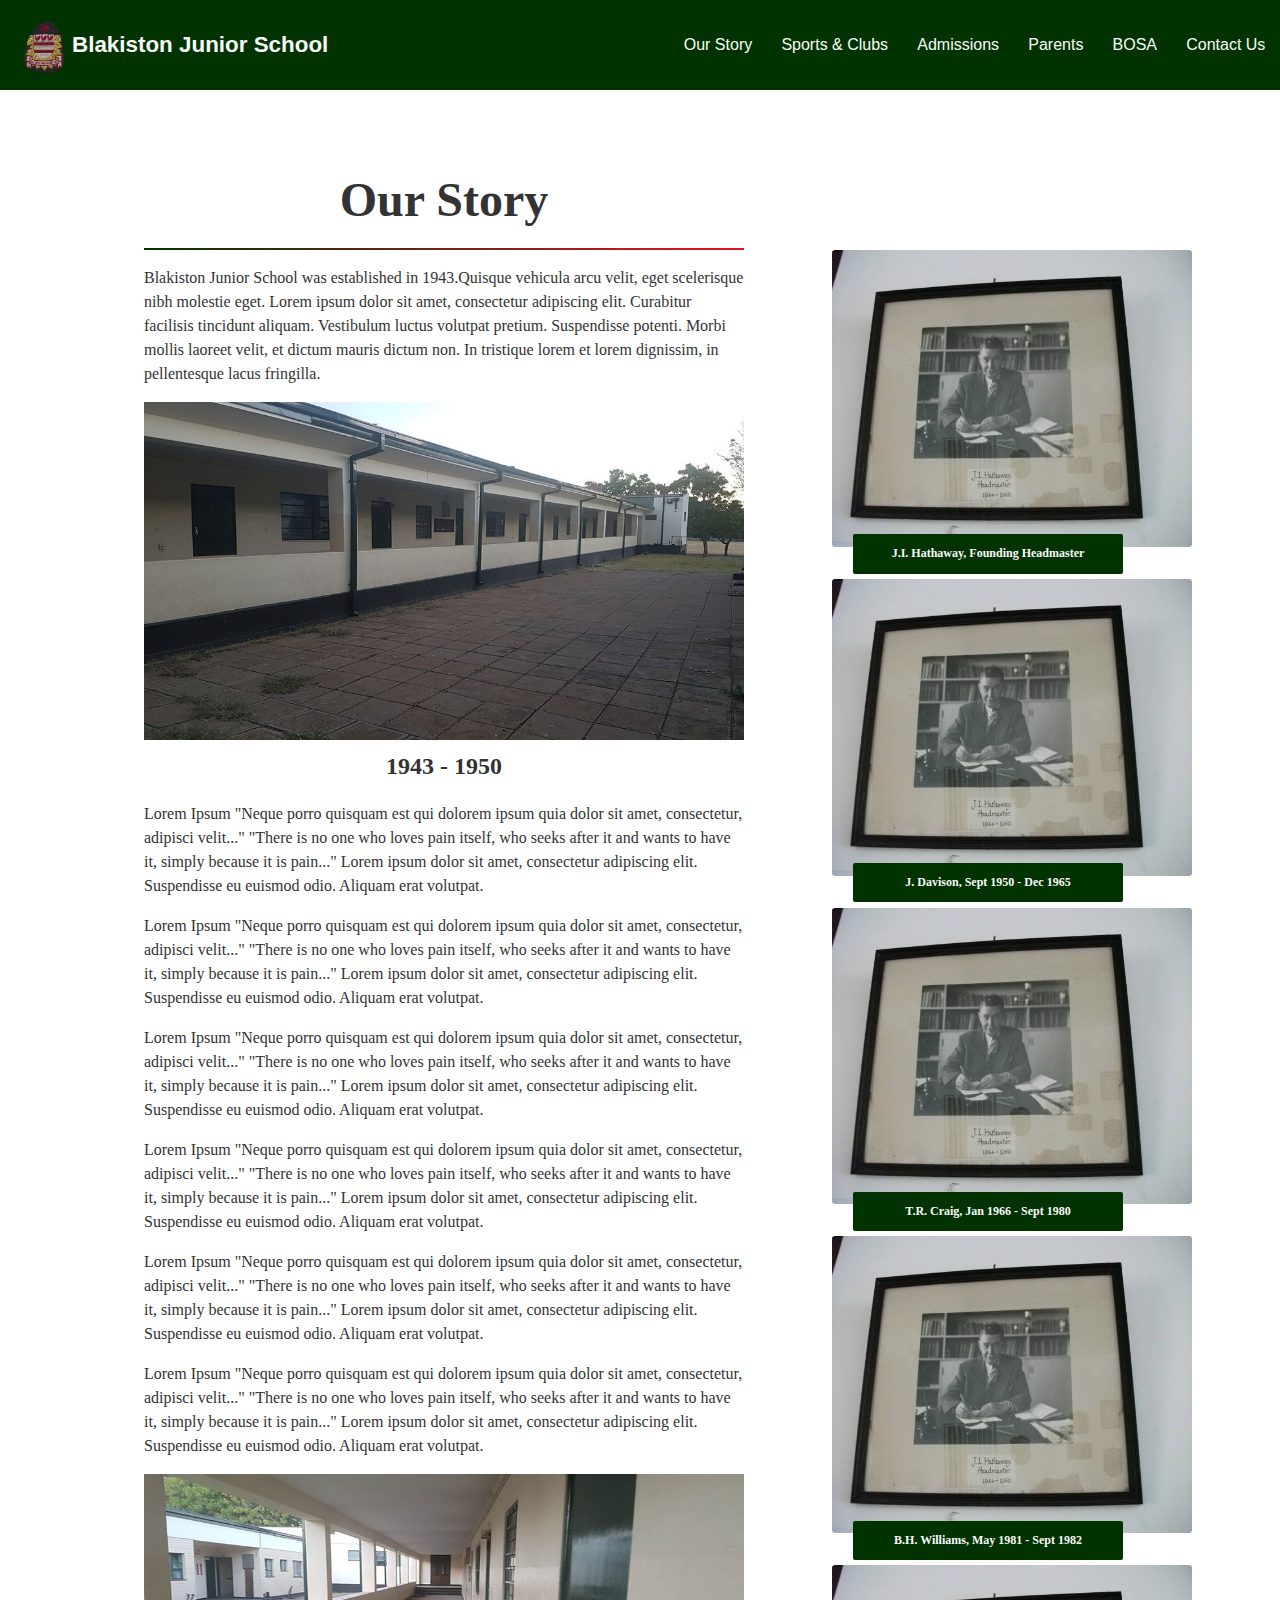
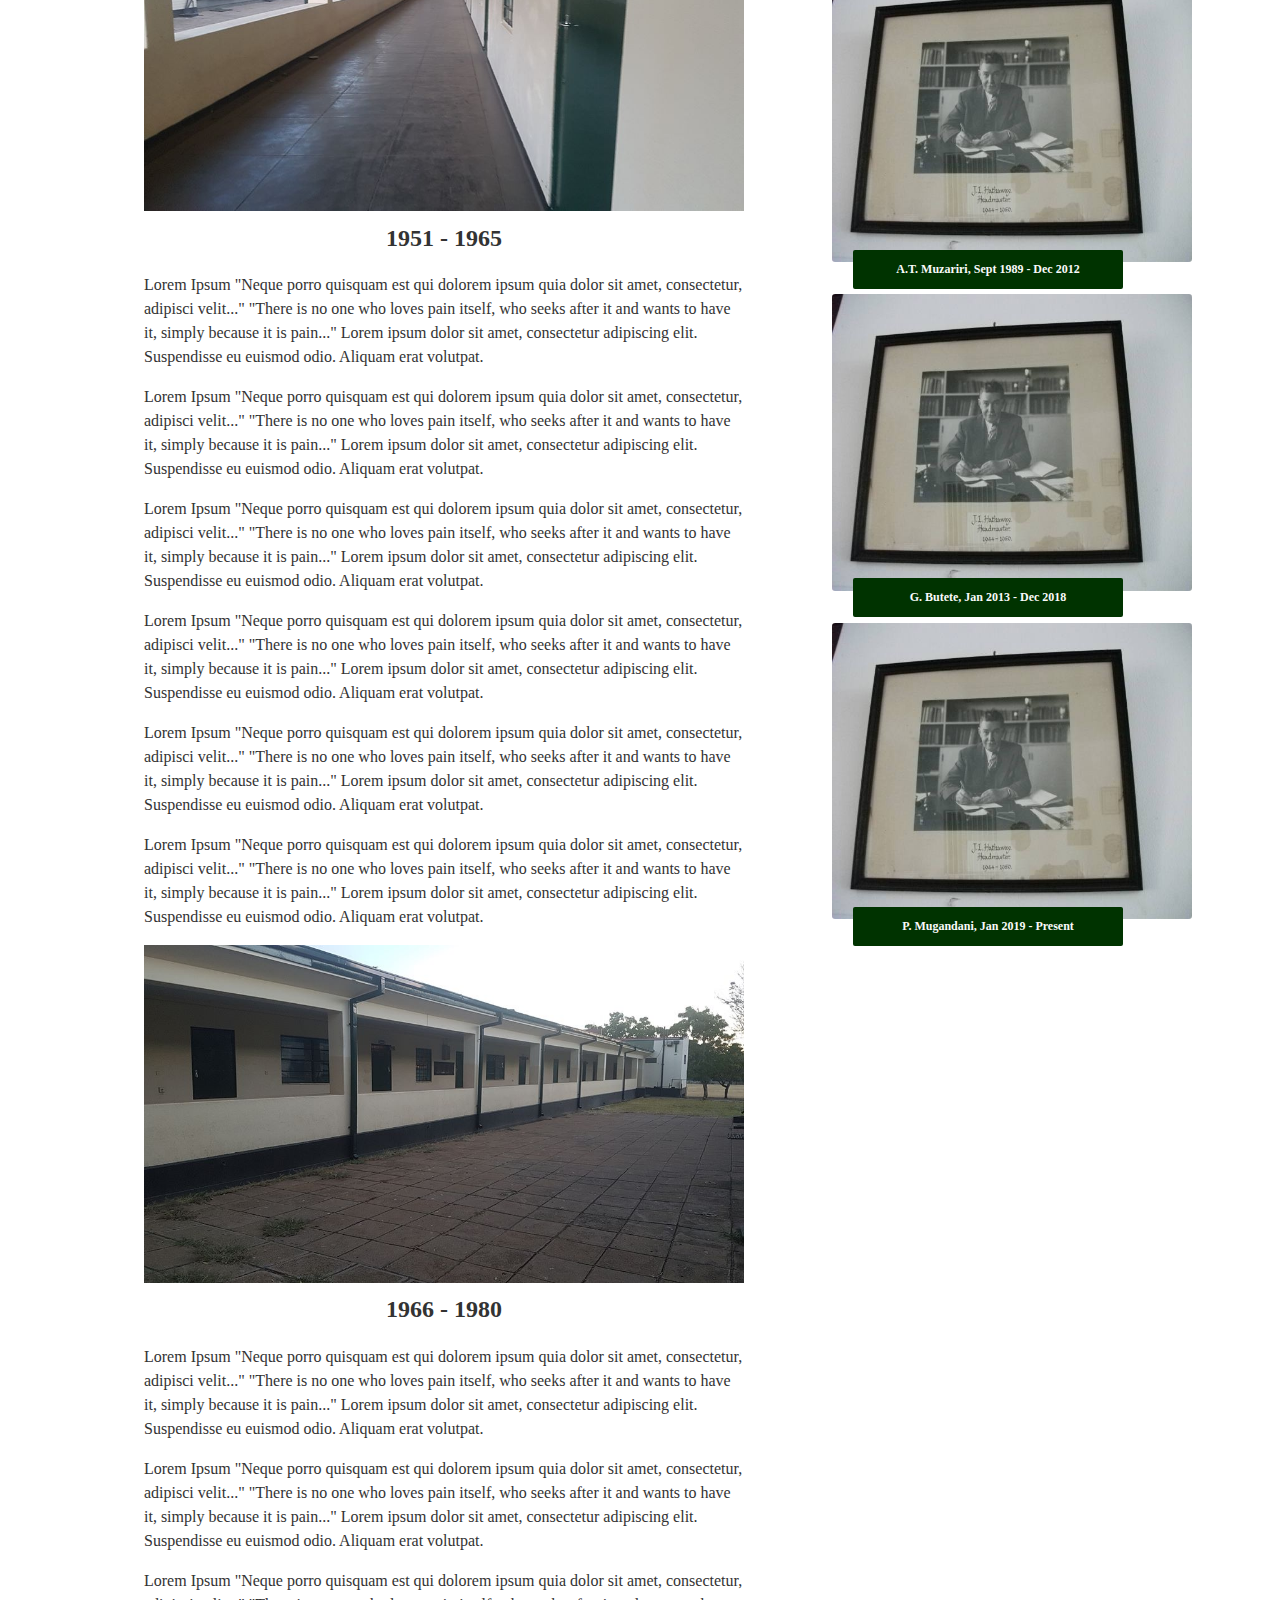
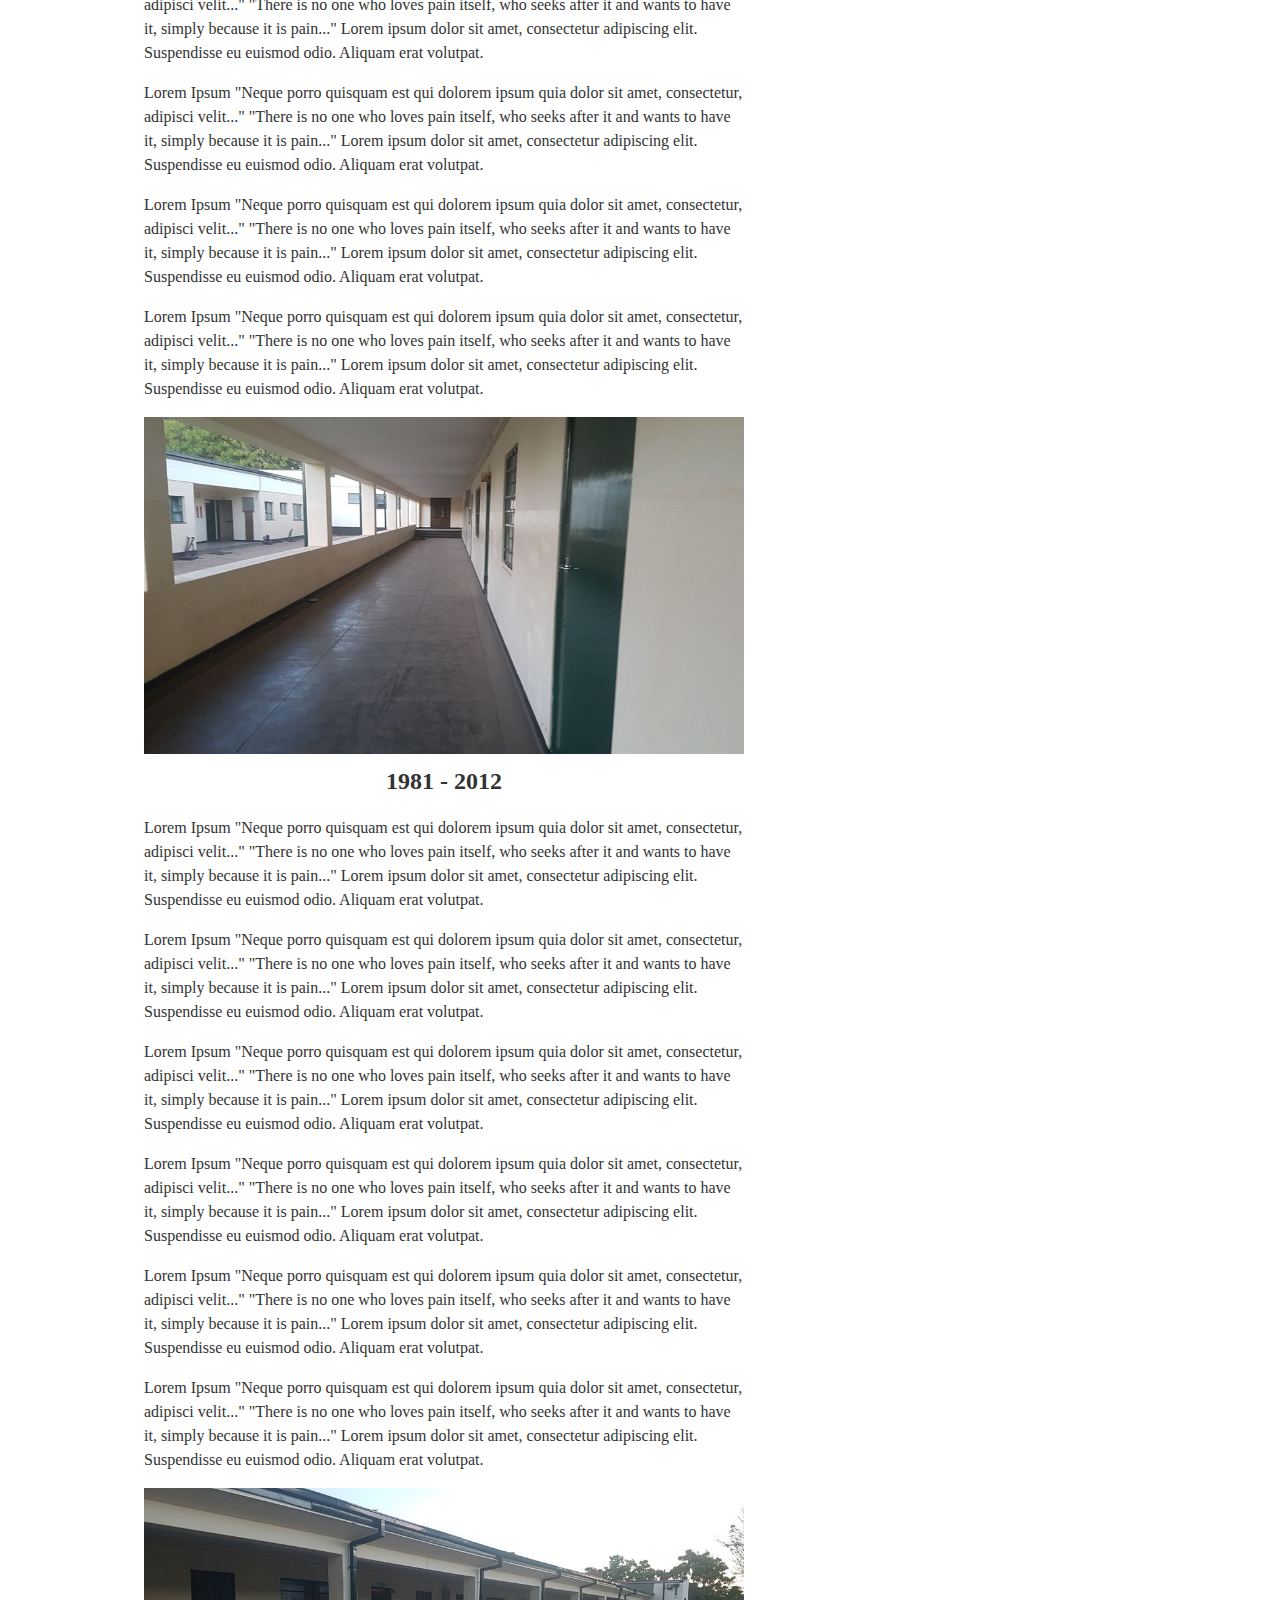
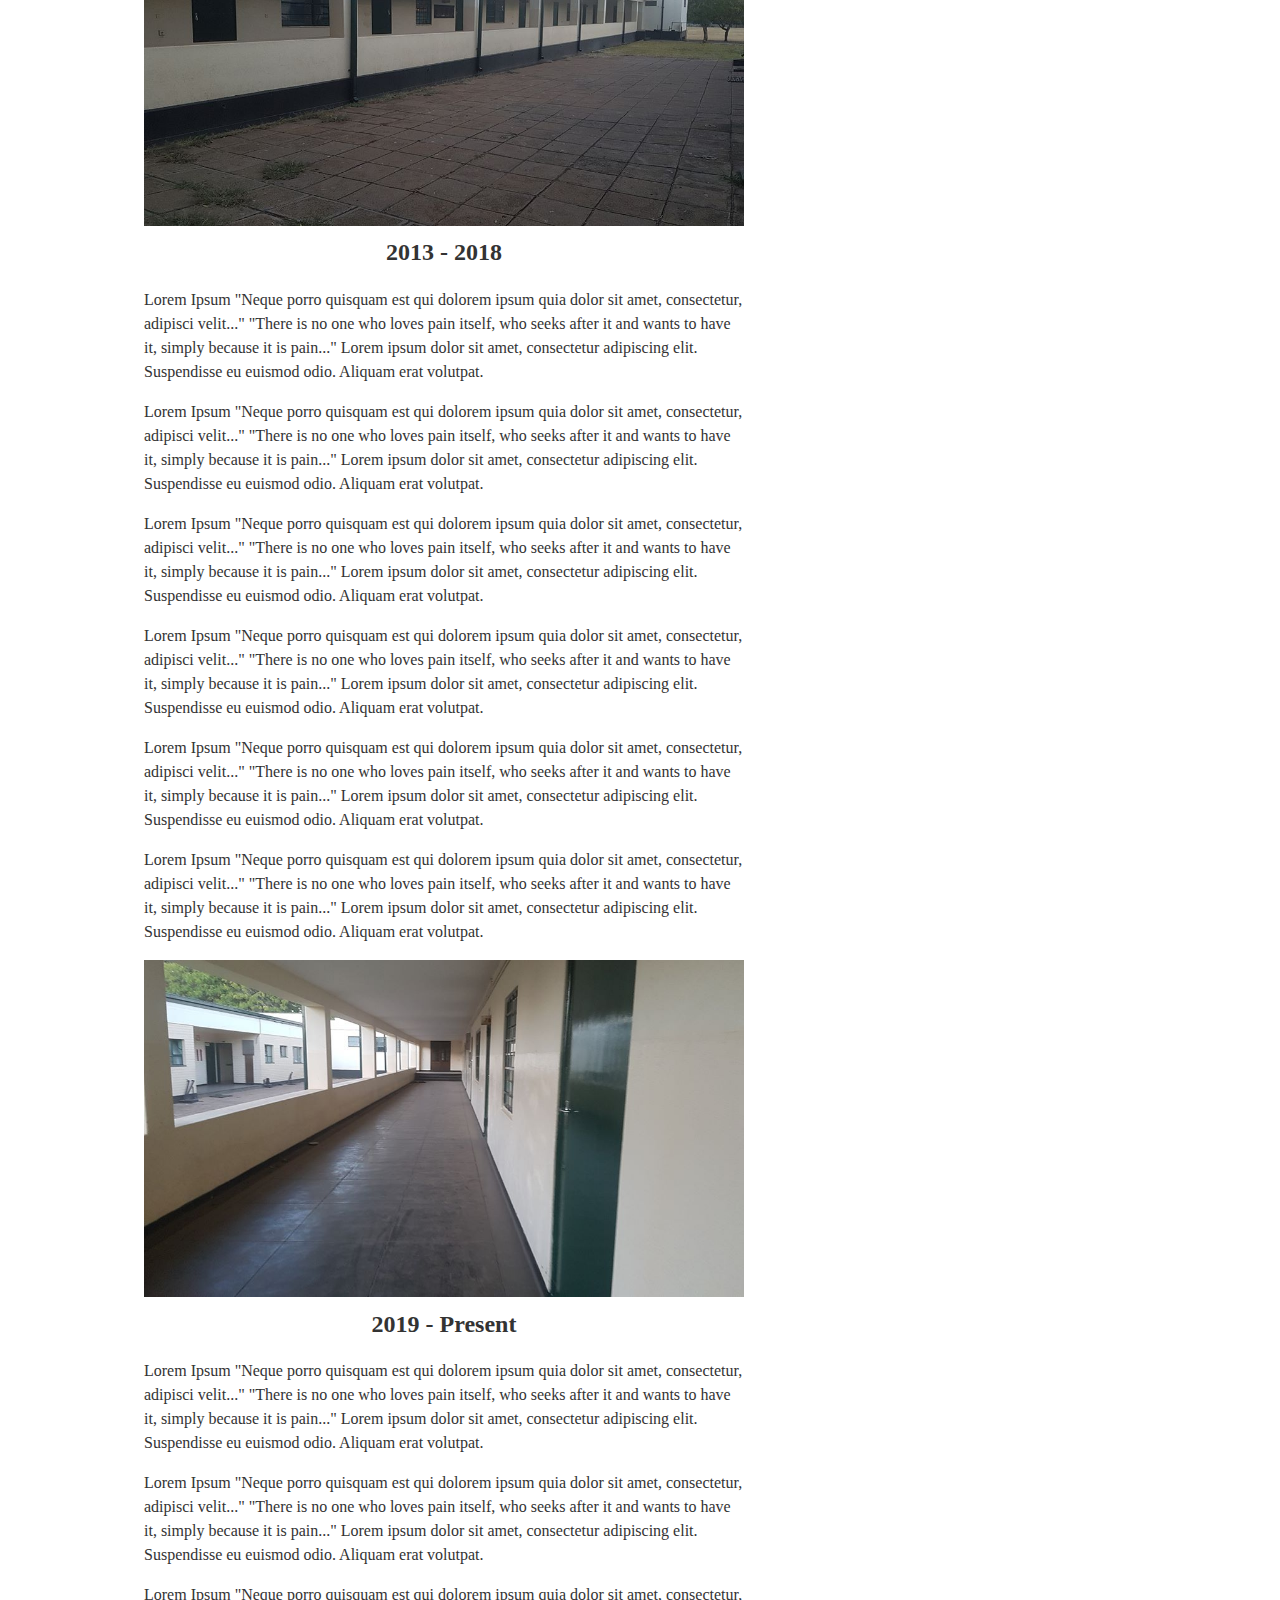
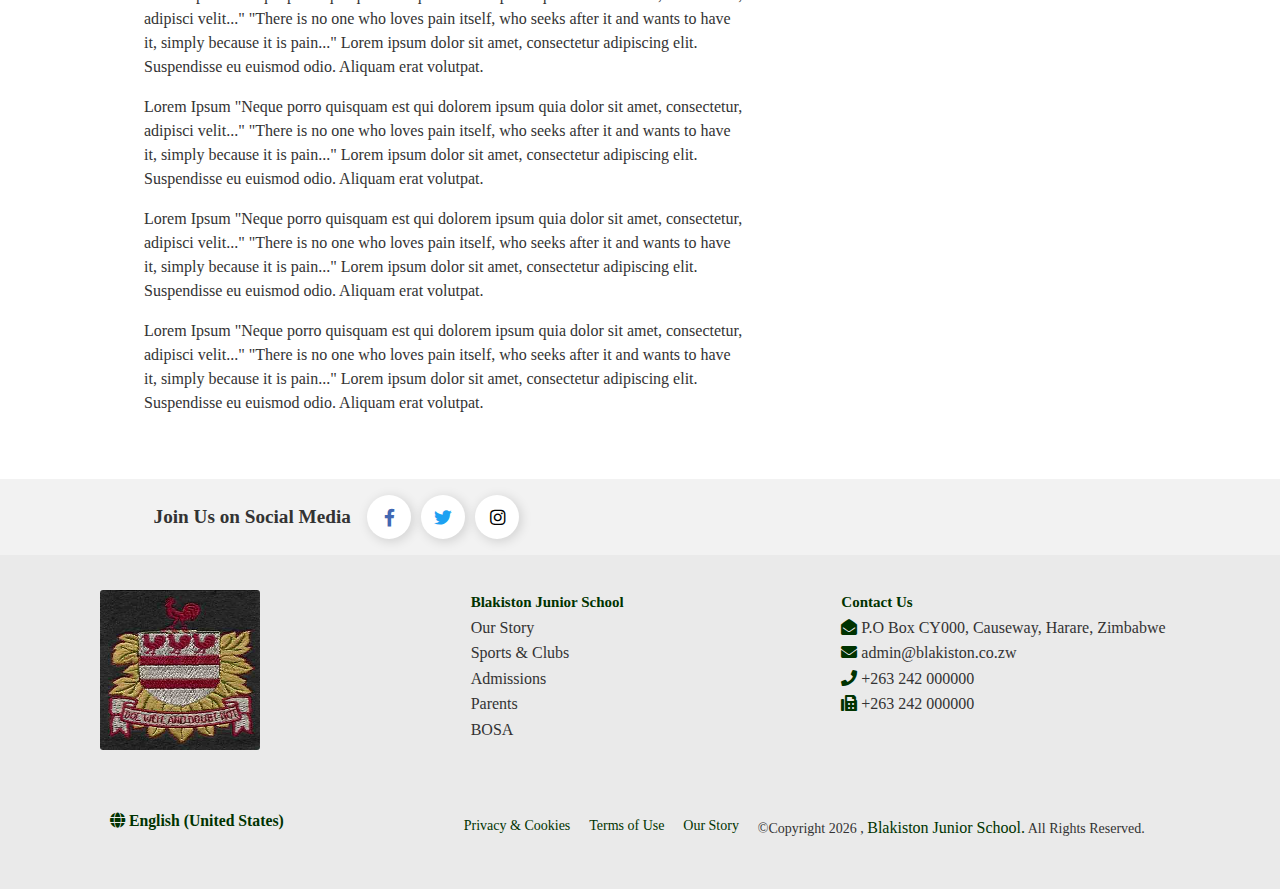
==== commit 9e8d5dbe: "Add files via upload" ====
--- a/about.html
+++ b/about.html
@@ -237,7 +237,7 @@
               </aside>
               <aside class="main__aside">
                 <img src="founding_headmaster.jpg" alt="Blakiston Junior Shool Founding Headmaster">
-                <p>X.X. Xxxxxxxxx, Jan 2019 - Present</p>
+                <p>P. Mugandani, Jan 2019 - Present</p>
               </aside>
             </div>
             
